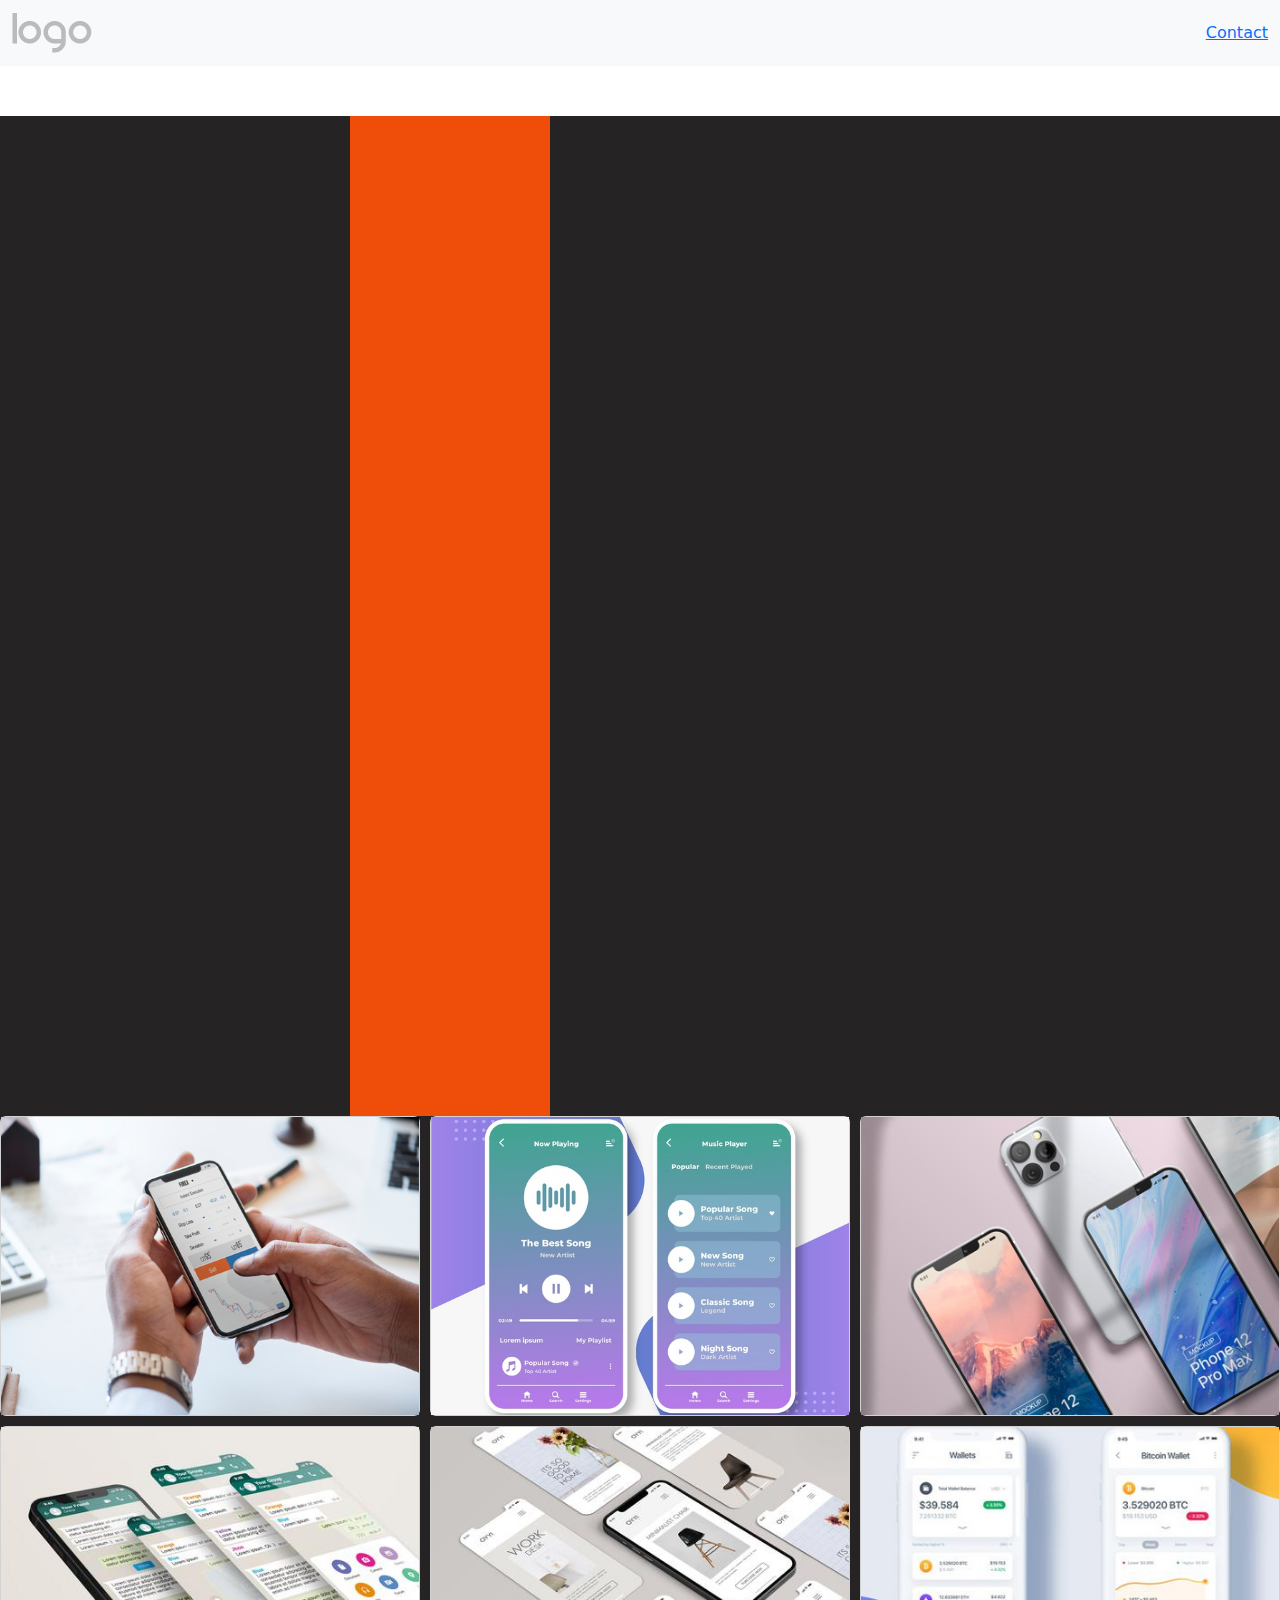
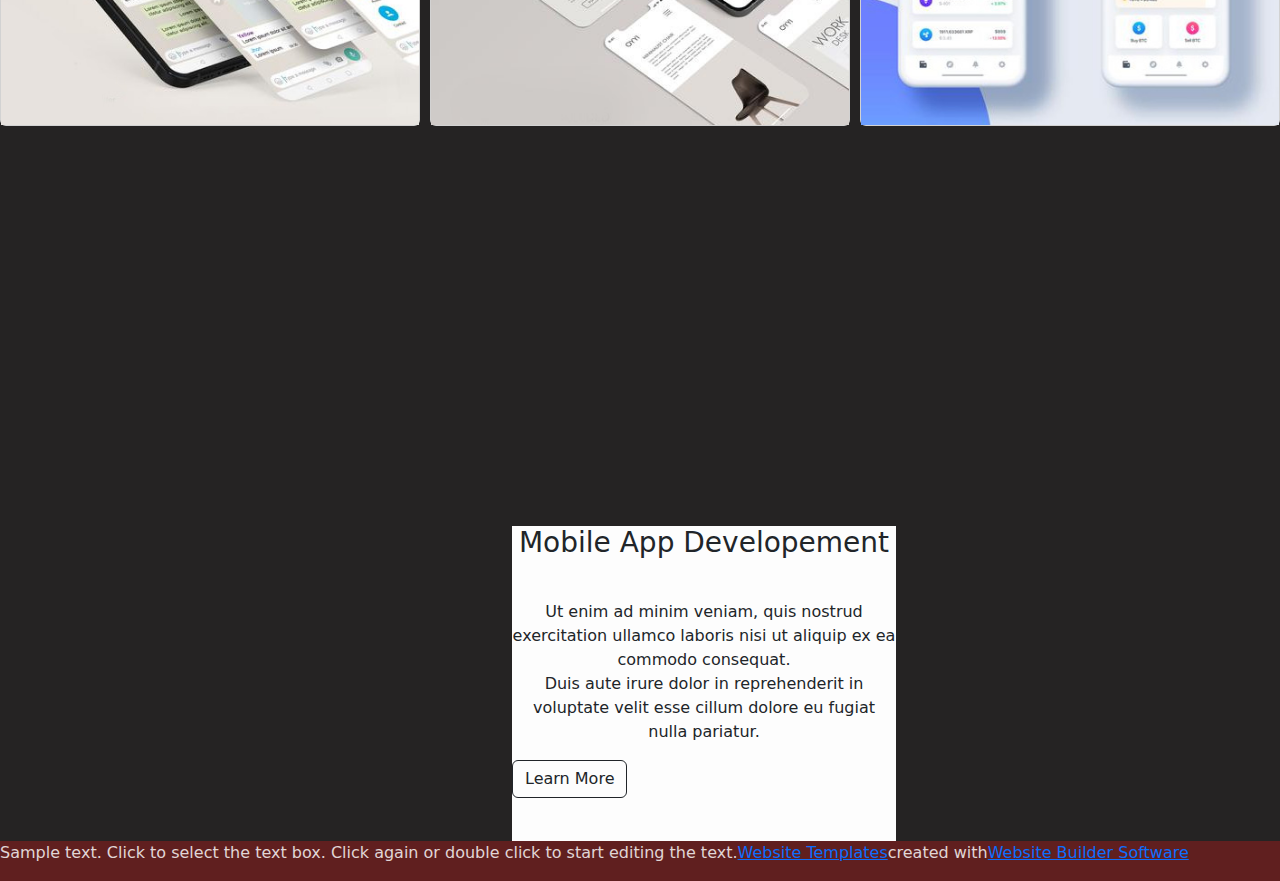
==== index.html @ 4130968b "first commit" ====
<!doctype html>
<html lang="fr">
<head>
    <meta charset="UTF-8">
    <meta name="viewport" content="width=device-width, user-scalable=no, initial-scale=1.0, maximum-scale=1.0, minimum-scale=1.0">
    <meta http-equiv="X-UA-Compatible" content="ie=edge">
    <link rel="stylesheet" href="style.css">
    <link href="https://cdn.jsdelivr.net/npm/bootstrap@5.3.0-alpha1/dist/css/bootstrap.min.css" rel="stylesheet">
    <link href="https://cdn.jsdelivr.net/npm/bootstrap@5.3.0-alpha1/dist/js/bootstrap.bundle.min.js" rel="stylesheet">
    <title>Exercice</title>
</head>
<body>

<!-- Navigation -->
<header>
    <nav class="navbar navbar-expand-lg bg-body-tertiary">
        <div class="container-fluid">
            <a class="navbar-brand" href="#"><img src="image/logo-louis.png"></a>
            <button class="navbar-toggler" type="button" data-bs-toggle="collapse" data-bs-target="#navbarTogglerDemo02" aria-controls="navbarTogglerDemo02" aria-expanded="false" aria-label="Toggle navigation">
                <span class="navbar-toggler-icon"></span>
            </button>
            <a class="active" href="contact.css">Contact</a>
            </div>
        </div>
    </nav>
</header>


<!-- section contenu -->
<section class="section-container">

    <div class="block-orange">
    </div>
    <div class="grid">
        <div class="card"><img src="image/screen1.jpg"></div>
        <div class="card"><img src="image/screen2.jpg"></div>
        <div class="card"><img src="image/screen3.jpg"></div>
        <div class="card"><img src="image/screen4.jpg"></div>
        <div class="card"><img src="image/screen5.jpg"></div>
        <div class="card"><img src="image/screen6.jpg"></div>
    </div>

    <div class="block-white-text">
        <h3>Mobile App Developement</h3>
        <p>Ut enim ad minim veniam, quis nostrud exercitation ullamco laboris nisi ut aliquip ex ea commodo consequat.<br/>
            Duis aute irure dolor in reprehenderit in voluptate velit esse cillum dolore eu fugiat nulla pariatur. </p>
        <button type="button" class="btn btn-outline-dark">Learn More</button>
    </div>

</section>

<!-- footer -->
<footer class="contact">
<p>Sample text. Click to select the text box. Click again or double click to start editing the text.</p>
    <a href="https://nicepage.com/website-templates" target="_blank">
        <span>Website Templates</span>
    </a>
    <p class="my-text">
        <span>created with</span>
    </p>
    <a href="https://nicepage.com/" target="_blank">
        <span>Website Builder Software</span>
    </a>
</footer>

</body>
</html>
---- style.css ----
*,  ::before, ::after {
    box-sizing: border-box;
    margin: 0;
    padding: 0;
}


.block-orange {
    margin-top: 50px;
    margin-left: 350px;
    height: 1000px;
    width: 200px;
    background-color: #ee4d0a;
}

.card img {
    width: 100%;
    height: 100%;
    object-fit: cover;
    object-position: center;
}

.section-container {
    background-color: #252323;
}

.grid {
    margin-bottom: 400px;
    display: grid;
    grid-gap: 10px;
    grid-template-columns: repeat(3, minmax(100px, 1fr));
    grid-template-rows: repeat(2, 300px);
}

.block-white-text  {
    height: 35vh;
    width: 30%;
    display:inline-block;

    margin-left: 40%;
    background-color: #fdfdfd;
}

.block-white-text p, h3 {
    margin-top: 40px;
    text-align: center;
}

/* footer */
footer {
    display: flex;
    text-align: center;
    background-color: #601f1f;
}

footer p {
    color: #e0d6d6;
}
.link {
    display: flex;
    text-align: center;
    background-color: #601f1f;
}
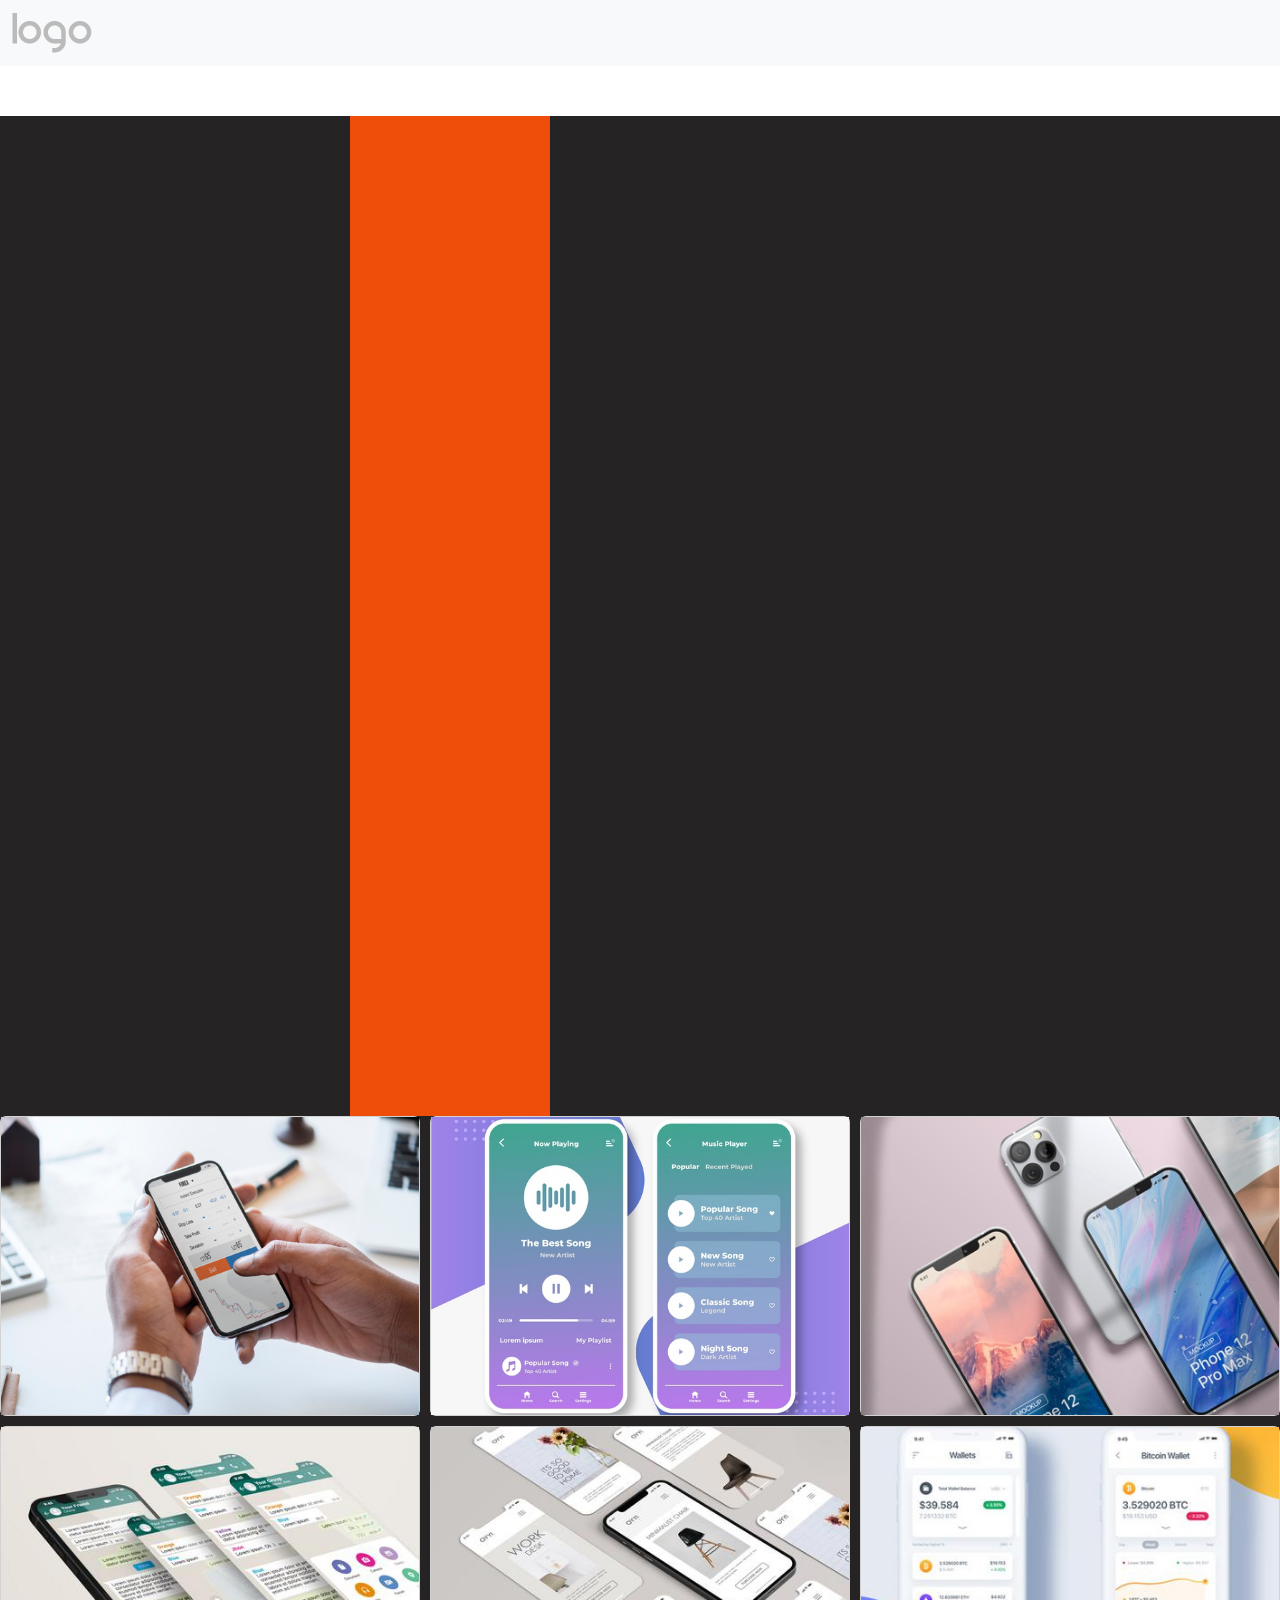
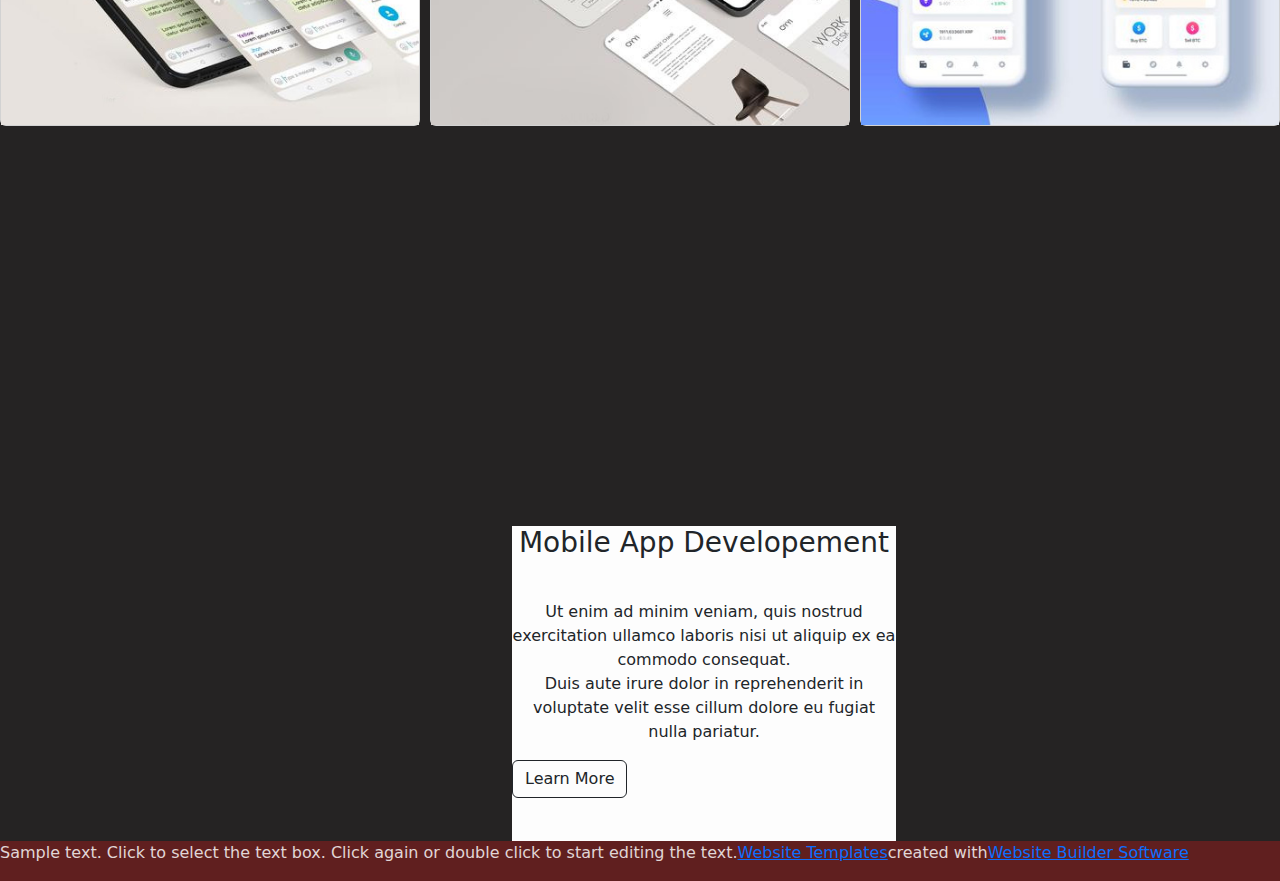
==== commit 95483cb7: "second commit" ====
--- a/index.html
+++ b/index.html
@@ -19,7 +19,6 @@
             <button class="navbar-toggler" type="button" data-bs-toggle="collapse" data-bs-target="#navbarTogglerDemo02" aria-controls="navbarTogglerDemo02" aria-expanded="false" aria-label="Toggle navigation">
                 <span class="navbar-toggler-icon"></span>
             </button>
-            <a class="active" href="contact.css">Contact</a>
             </div>
         </div>
     </nav>
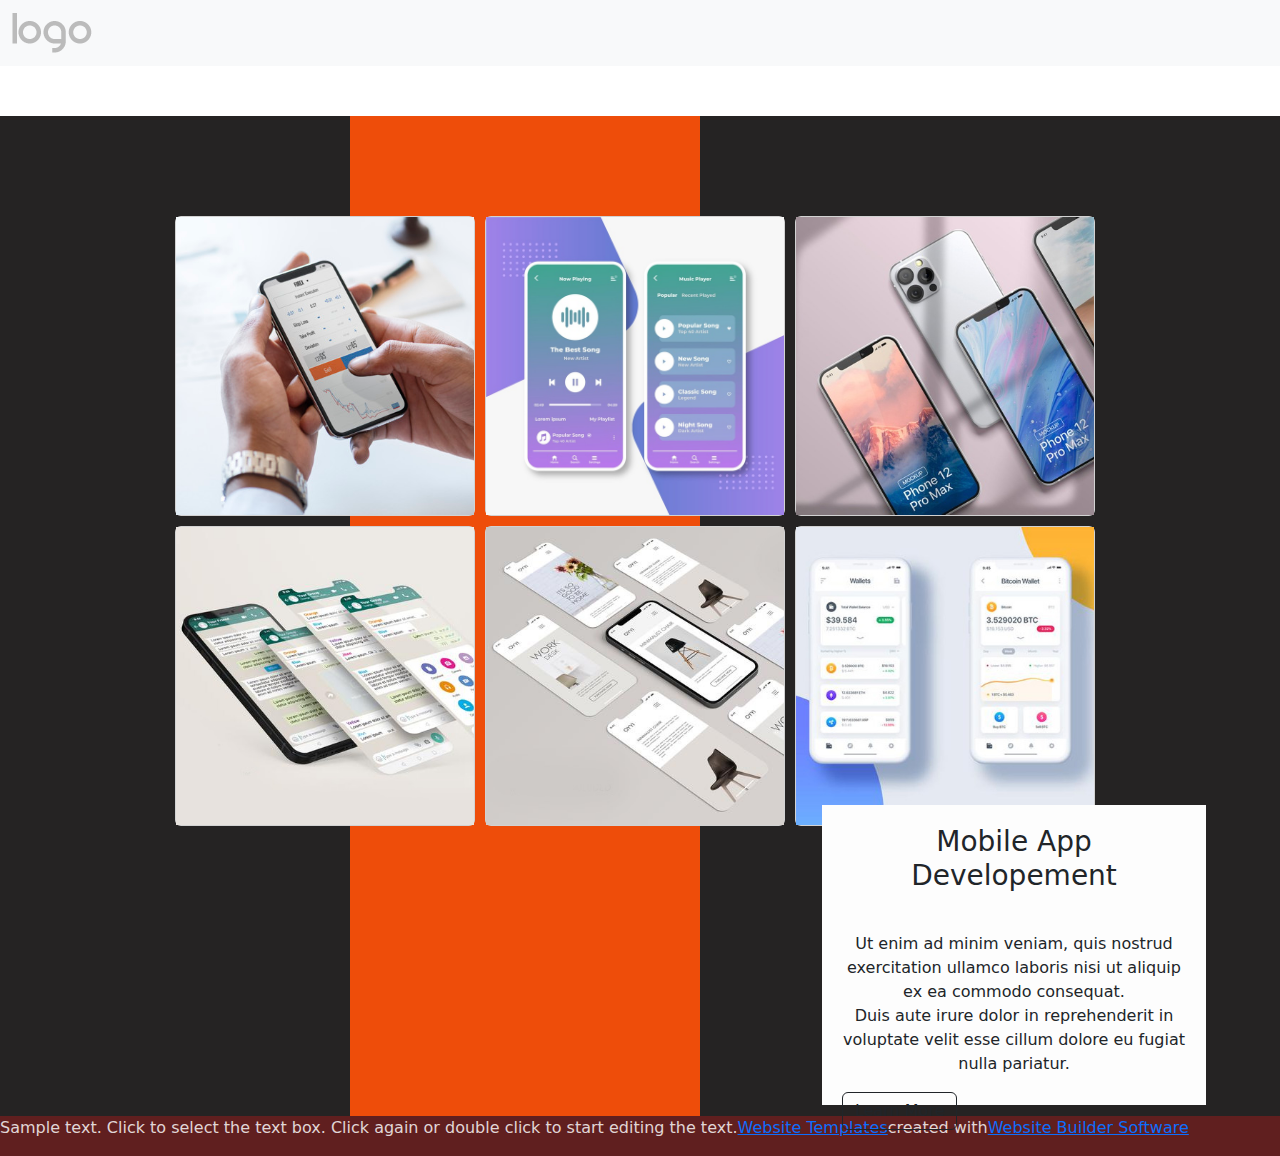
==== commit 57b85cc3: "Minor Fix." ====
--- a/index.html
+++ b/index.html
@@ -1,66 +1,78 @@
 <!doctype html>
 <html lang="fr">
+
 <head>
     <meta charset="UTF-8">
-    <meta name="viewport" content="width=device-width, user-scalable=no, initial-scale=1.0, maximum-scale=1.0, minimum-scale=1.0">
+    <meta name="viewport"
+        content="width=device-width, user-scalable=no, initial-scale=1.0, maximum-scale=1.0, minimum-scale=1.0">
     <meta http-equiv="X-UA-Compatible" content="ie=edge">
     <link rel="stylesheet" href="style.css">
     <link href="https://cdn.jsdelivr.net/npm/bootstrap@5.3.0-alpha1/dist/css/bootstrap.min.css" rel="stylesheet">
     <link href="https://cdn.jsdelivr.net/npm/bootstrap@5.3.0-alpha1/dist/js/bootstrap.bundle.min.js" rel="stylesheet">
     <title>Exercice</title>
 </head>
+
 <body>
 
-<!-- Navigation -->
-<header>
-    <nav class="navbar navbar-expand-lg bg-body-tertiary">
-        <div class="container-fluid">
-            <a class="navbar-brand" href="#"><img src="image/logo-louis.png"></a>
-            <button class="navbar-toggler" type="button" data-bs-toggle="collapse" data-bs-target="#navbarTogglerDemo02" aria-controls="navbarTogglerDemo02" aria-expanded="false" aria-label="Toggle navigation">
-                <span class="navbar-toggler-icon"></span>
-            </button>
+    <!-- Navigation -->
+    <header>
+        <nav class="navbar navbar-expand-lg bg-body-tertiary">
+            <div class="container-fluid">
+                <a class="navbar-brand" href="#"><img src="image/logo-louis.png"></a>
+                <button class="navbar-toggler" type="button" data-bs-toggle="collapse"
+                    data-bs-target="#navbarTogglerDemo02" aria-controls="navbarTogglerDemo02" aria-expanded="false"
+                    aria-label="Toggle navigation">
+                    <span class="navbar-toggler-icon"></span>
+                </button>
+            </div>
+            </div>
+        </nav>
+    </header>
+
+
+    <!-- section contenu -->
+    <section class="section-container">
+
+        <div class="block-orange">
+            <!-- on place les image ici, dans le div qui contient ton background color orange -->
+            <div class="grid">
+                <div class="card"><img src="image/screen1.jpg"></div>
+                <div class="card"><img src="image/screen2.jpg"></div>
+                <div class="card"><img src="image/screen3.jpg"></div>
+                <div class="card"><img src="image/screen4.jpg"></div>
+                <div class="card"><img src="image/screen5.jpg"></div>
+                <div class="card"><img src="image/screen6.jpg"></div>
+            </div>
+            <!-- on place le bloc blanc dans le même div que precedement -->
+            <div class="block-white-text">
+                <h3>Mobile App Developement</h3>
+                <p>Ut enim ad minim veniam, quis nostrud exercitation ullamco laboris nisi ut aliquip ex ea commodo
+                    consequat.<br />
+                    Duis aute irure dolor in reprehenderit in voluptate velit esse cillum dolore eu fugiat nulla pariatur.
+                </p>
+                <button type="button" class="btn btn-outline-dark">Learn More</button>
             </div>
         </div>
-    </nav>
-</header>
 
 
-<!-- section contenu -->
-<section class="section-container">
 
-    <div class="block-orange">
-    </div>
-    <div class="grid">
-        <div class="card"><img src="image/screen1.jpg"></div>
-        <div class="card"><img src="image/screen2.jpg"></div>
-        <div class="card"><img src="image/screen3.jpg"></div>
-        <div class="card"><img src="image/screen4.jpg"></div>
-        <div class="card"><img src="image/screen5.jpg"></div>
-        <div class="card"><img src="image/screen6.jpg"></div>
-    </div>
 
-    <div class="block-white-text">
-        <h3>Mobile App Developement</h3>
-        <p>Ut enim ad minim veniam, quis nostrud exercitation ullamco laboris nisi ut aliquip ex ea commodo consequat.<br/>
-            Duis aute irure dolor in reprehenderit in voluptate velit esse cillum dolore eu fugiat nulla pariatur. </p>
-        <button type="button" class="btn btn-outline-dark">Learn More</button>
-    </div>
+    </section>
 
-</section>
-
-<!-- footer -->
-<footer class="contact">
-<p>Sample text. Click to select the text box. Click again or double click to start editing the text.</p>
-    <a href="https://nicepage.com/website-templates" target="_blank">
-        <span>Website Templates</span>
-    </a>
-    <p class="my-text">
-        <span>created with</span>
-    </p>
-    <a href="https://nicepage.com/" target="_blank">
-        <span>Website Builder Software</span>
-    </a>
-</footer>
+    <!-- footer -->
+    <footer class="contact">
+        <p>Sample text. Click to select the text box. Click again or double click to start editing the text.</p>
+        <a href="https://nicepage.com/website-templates" target="_blank">
+            <span>Website Templates</span>
+        </a>
+        <p class="my-text">
+            <span>created with</span>
+        </p>
+        <a href="https://nicepage.com/" target="_blank">
+            <span>Website Builder Software</span>
+        </a>
+    </footer>
 
 </body>
+
 </html>--- a/style.css
+++ b/style.css
@@ -9,7 +9,7 @@
     margin-top: 50px;
     margin-left: 350px;
     height: 1000px;
-    width: 200px;
+    width: 350px; /* J'agrandi la ligne à la taille donnée sur la maquette, j'ai utlisé la fonction règle de l'extention webdevelopper pour avoir l'information */
     background-color: #ee4d0a;
 }
 
@@ -28,17 +28,22 @@
     margin-bottom: 400px;
     display: grid;
     grid-gap: 10px;
-    grid-template-columns: repeat(3, minmax(100px, 1fr));
+    /*grid-template-columns: repeat(3, minmax(100px, 1fr));*/
+    grid-template-columns: repeat(3, minmax(300px, 1fr));    /* Je dois redimensionner les images*/
     grid-template-rows: repeat(2, 300px);
+    margin-left: -50%; /* Je repositionne sur la gauche le bloc */
+    padding-top: 100px;
 }
 
-.block-white-text  {
-    height: 35vh;
+.block-white-text  { /* On repositionne le bloc blanc et on u ajoute un petit padding pour faire joli */
+    height: 300px;
     width: 30%;
-    display:inline-block;
-
-    margin-left: 40%;
+    display: block;
+    margin-left: 472px;
     background-color: #fdfdfd;
+    margin-top: -421px;
+    position: absolute;
+    padding: 20px;
 }
 
 .block-white-text p, h3 {
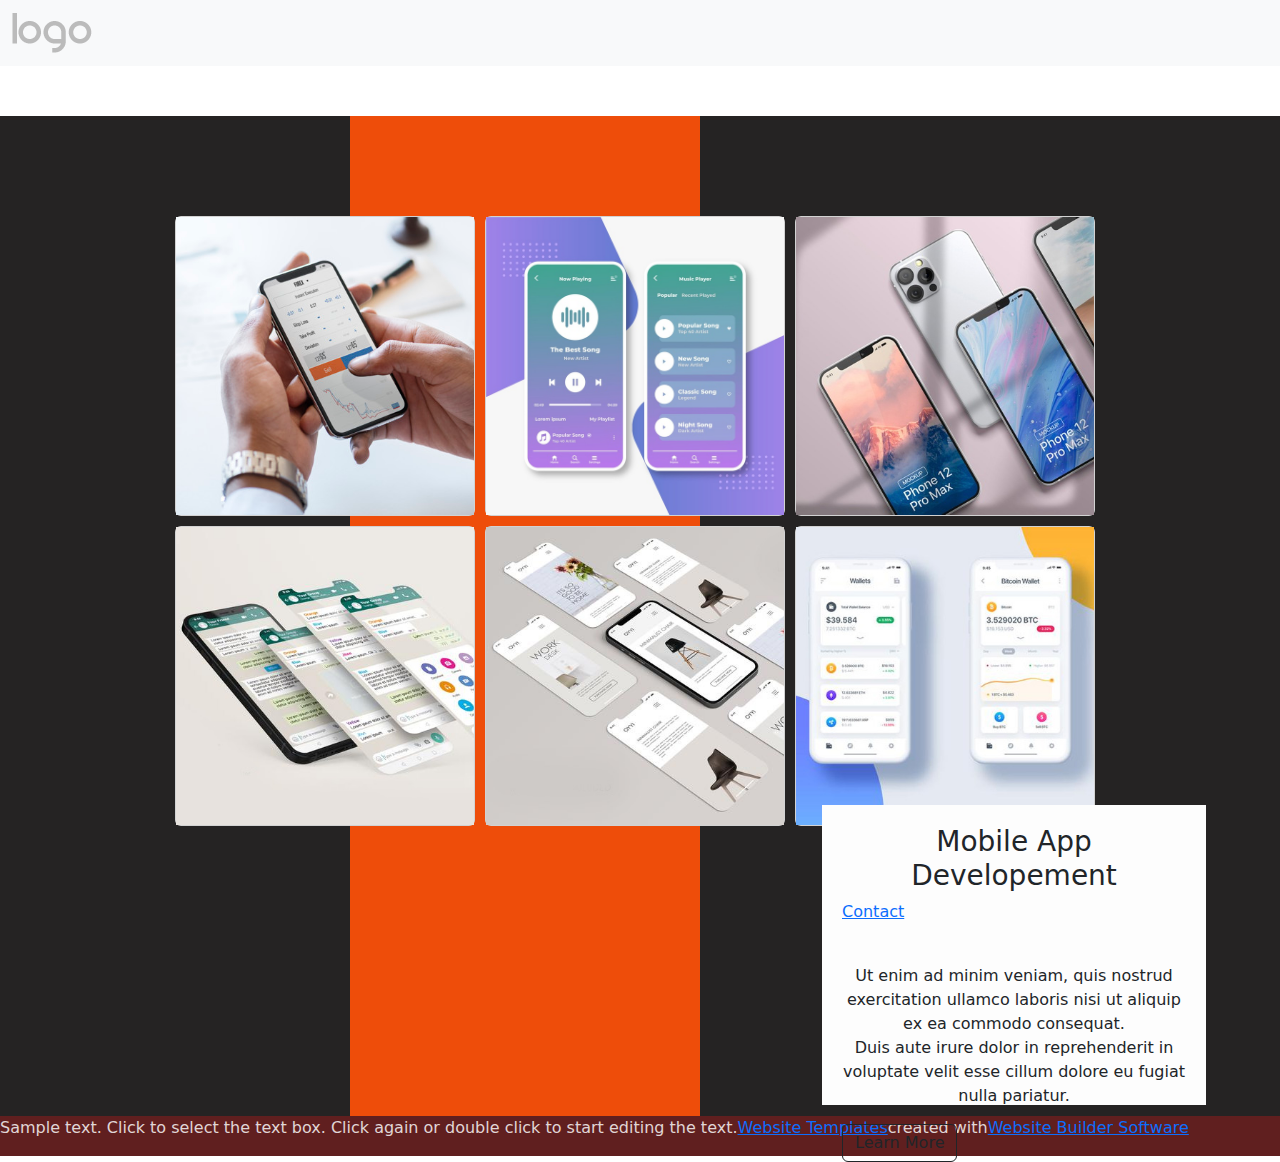
==== commit 2a91d916: "form added" ====
--- a/index.html
+++ b/index.html
@@ -1,10 +1,9 @@
 <!doctype html>
 <html lang="fr">
-
 <head>
     <meta charset="UTF-8">
     <meta name="viewport"
-        content="width=device-width, user-scalable=no, initial-scale=1.0, maximum-scale=1.0, minimum-scale=1.0">
+          content="width=device-width, user-scalable=no, initial-scale=1.0, maximum-scale=1.0, minimum-scale=1.0">
     <meta http-equiv="X-UA-Compatible" content="ie=edge">
     <link rel="stylesheet" href="style.css">
     <link href="https://cdn.jsdelivr.net/npm/bootstrap@5.3.0-alpha1/dist/css/bootstrap.min.css" rel="stylesheet">
@@ -14,65 +13,63 @@
 
 <body>
 
-    <!-- Navigation -->
-    <header>
-        <nav class="navbar navbar-expand-lg bg-body-tertiary">
-            <div class="container-fluid">
-                <a class="navbar-brand" href="#"><img src="image/logo-louis.png"></a>
-                <button class="navbar-toggler" type="button" data-bs-toggle="collapse"
+<!-- Navigation -->
+<header>
+    <nav class="navbar navbar-expand-lg bg-body-tertiary">
+        <div class="container-fluid">
+            <a class="navbar-brand" href="#"><img src="image/logo-louis.png"></a>
+            <button class="navbar-toggler" type="button" data-bs-toggle="collapse"
                     data-bs-target="#navbarTogglerDemo02" aria-controls="navbarTogglerDemo02" aria-expanded="false"
                     aria-label="Toggle navigation">
-                    <span class="navbar-toggler-icon"></span>
-                </button>
-            </div>
-            </div>
-        </nav>
-    </header>
+                <span class="navbar-toggler-icon"></span>
+            </button>
+        </div>
+        </div>
+    </nav>
+</header>
 
 
-    <!-- section contenu -->
-    <section class="section-container">
+<!-- section contenu -->
+<section class="section-container">
+    <div class="block-orange">
+        <!-- on place les image ici, dans le div qui contient ton background color orange -->
+        <div class="grid">
+            <div class="card"><img src="image/screen1.jpg"></div>
+            <div class="card"><img src="image/screen2.jpg"></div>
+            <div class="card"><img src="image/screen3.jpg"></div>
+            <div class="card"><img src="image/screen4.jpg"></div>
+            <div class="card"><img src="image/screen5.jpg"></div>
+            <div class="card"><img src="image/screen6.jpg"></div>
+        </div>
+        <!-- on place le bloc blanc dans le même div que precedement -->
+        <div class="block-white-text">
+            <h3>Mobile App Developement</h3>
+            <a href="contact.html" target="_blank">Contact</a>
+            <p>Ut enim ad minim veniam, quis nostrud exercitation ullamco laboris nisi ut aliquip ex ea commodo
+                consequat.<br />
+                Duis aute irure dolor in reprehenderit in voluptate velit esse cillum dolore eu fugiat nulla pariatur.
+            </p>
+            <button type="button" class="btn btn-outline-dark">Learn More</button>
+        </div>
+    </div>
 
-        <div class="block-orange">
-            <!-- on place les image ici, dans le div qui contient ton background color orange -->
-            <div class="grid">
-                <div class="card"><img src="image/screen1.jpg"></div>
-                <div class="card"><img src="image/screen2.jpg"></div>
-                <div class="card"><img src="image/screen3.jpg"></div>
-                <div class="card"><img src="image/screen4.jpg"></div>
-                <div class="card"><img src="image/screen5.jpg"></div>
-                <div class="card"><img src="image/screen6.jpg"></div>
-            </div>
-            <!-- on place le bloc blanc dans le même div que precedement -->
-            <div class="block-white-text">
-                <h3>Mobile App Developement</h3>
-                <p>Ut enim ad minim veniam, quis nostrud exercitation ullamco laboris nisi ut aliquip ex ea commodo
-                    consequat.<br />
-                    Duis aute irure dolor in reprehenderit in voluptate velit esse cillum dolore eu fugiat nulla pariatur.
-                </p>
-                <button type="button" class="btn btn-outline-dark">Learn More</button>
-            </div>
-        </div>
+</section>
 
 
-
-
-    </section>
-
-    <!-- footer -->
-    <footer class="contact">
-        <p>Sample text. Click to select the text box. Click again or double click to start editing the text.</p>
-        <a href="https://nicepage.com/website-templates" target="_blank">
-            <span>Website Templates</span>
-        </a>
-        <p class="my-text">
-            <span>created with</span>
-        </p>
-        <a href="https://nicepage.com/" target="_blank">
-            <span>Website Builder Software</span>
-        </a>
-    </footer>
+<!-- footer -->
+<footer class="contact">
+    <p>Sample text. Click to select the text box. Click again or double click to start editing the text.</p>
+    <a href="https://nicepage.com/website-templates" target="_blank">
+        <span>Website Templates</span>
+    </a>
+    <p class="my-text">
+        <span>created with</span>
+    </p>
+    <a href="https://nicepage.com/" target="_blank">
+        <span>Website Builder Software</span>
+    </a>
+</footer>
 
 </body>
 
-</html>+</html>
--- a/style.css
+++ b/style.css
@@ -9,9 +9,10 @@
     margin-top: 50px;
     margin-left: 350px;
     height: 1000px;
-    width: 350px; /* J'agrandi la ligne à la taille donnée sur la maquette, j'ai utlisé la fonction règle de l'extention webdevelopper pour avoir l'information */
+    width: 350px;
     background-color: #ee4d0a;
 }
+
 
 .card img {
     width: 100%;
@@ -28,17 +29,16 @@
     margin-bottom: 400px;
     display: grid;
     grid-gap: 10px;
-    /*grid-template-columns: repeat(3, minmax(100px, 1fr));*/
-    grid-template-columns: repeat(3, minmax(300px, 1fr));    /* Je dois redimensionner les images*/
+    grid-template-columns: repeat(3, minmax(300px, 1fr));
     grid-template-rows: repeat(2, 300px);
-    margin-left: -50%; /* Je repositionne sur la gauche le bloc */
-    padding-top: 100px;
+    margin-left: -50%;
+    padding-top:100px;
 }
 
-.block-white-text  { /* On repositionne le bloc blanc et on u ajoute un petit padding pour faire joli */
+.block-white-text  {
     height: 300px;
     width: 30%;
-    display: block;
+    display:block;
     margin-left: 472px;
     background-color: #fdfdfd;
     margin-top: -421px;
@@ -65,4 +65,15 @@
     display: flex;
     text-align: center;
     background-color: #601f1f;
+}
+
+@media  screen and (max-width: 700px){
+    .section-container {
+       width: 100%;
+    }
+
+    .grid {
+        width: 20px;
+
+    }
 }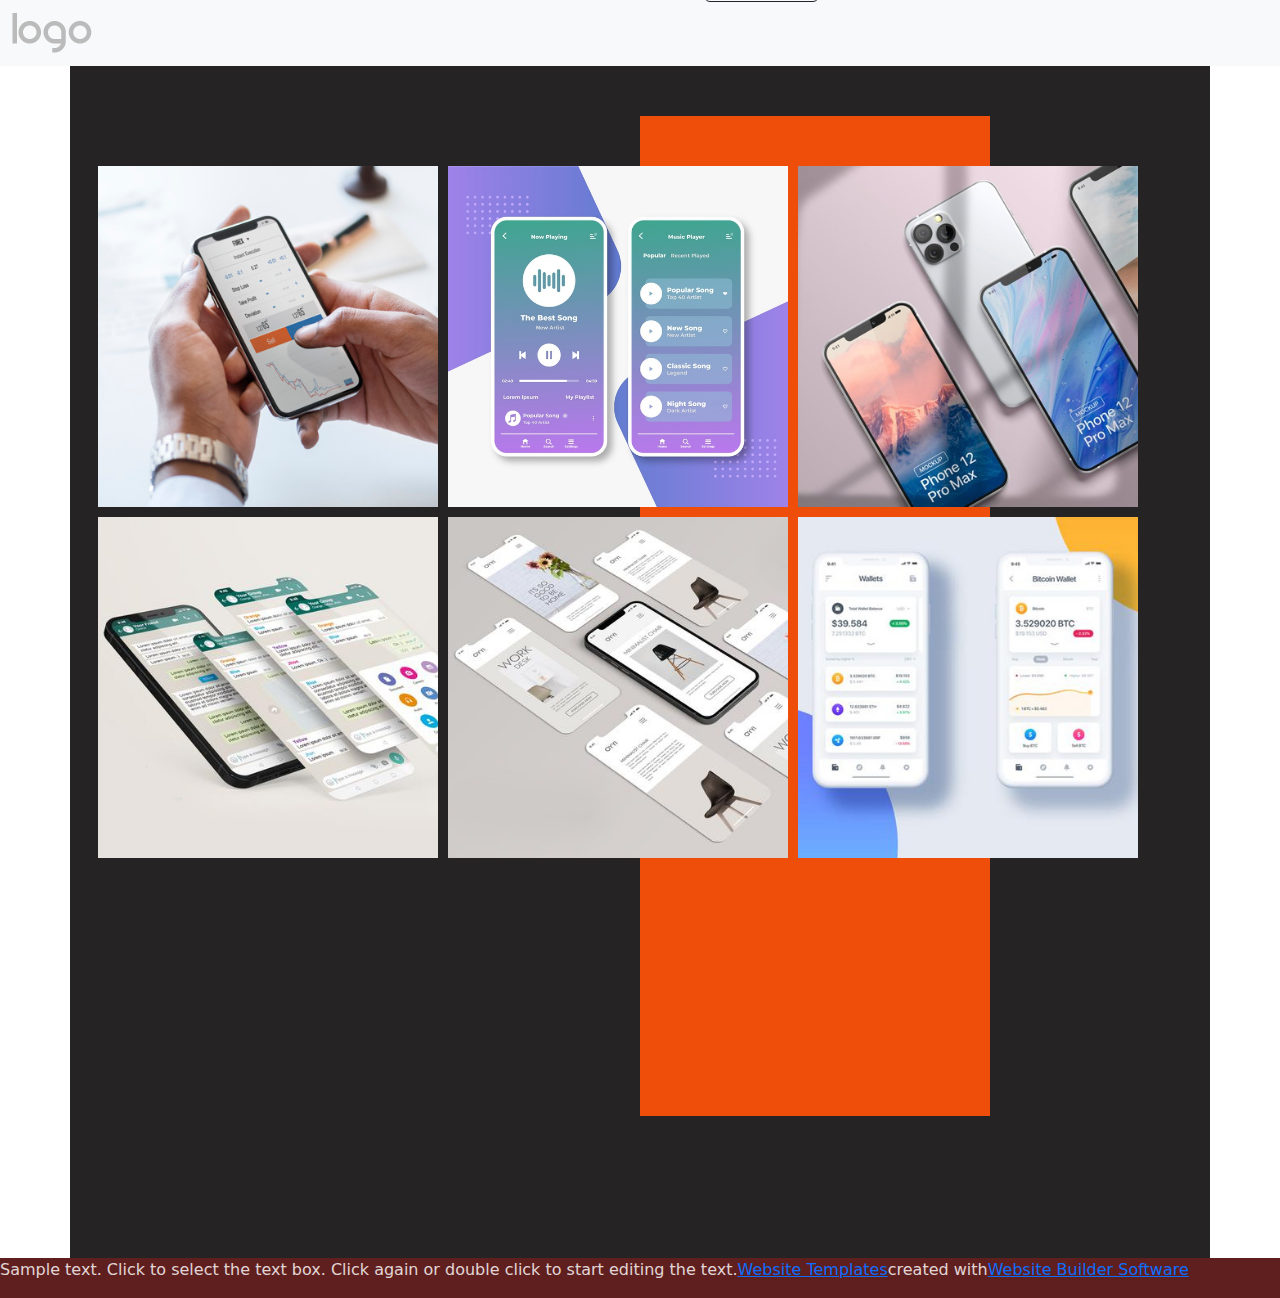
==== commit 66e46d00: "responsive part" ====
--- a/index.html
+++ b/index.html
@@ -30,16 +30,17 @@
 
 
 <!-- section contenu -->
-<section class="section-container">
+<section class="section-container container flex-column d-flex align-items-center">
     <div class="block-orange">
+    </div>
         <!-- on place les image ici, dans le div qui contient ton background color orange -->
         <div class="grid">
-            <div class="card"><img src="image/screen1.jpg"></div>
-            <div class="card"><img src="image/screen2.jpg"></div>
-            <div class="card"><img src="image/screen3.jpg"></div>
-            <div class="card"><img src="image/screen4.jpg"></div>
-            <div class="card"><img src="image/screen5.jpg"></div>
-            <div class="card"><img src="image/screen6.jpg"></div>
+            <div class="card1"><img src="image/screen1.jpg" class="img-format"></div>
+            <div class="card2"><img src="image/screen2.jpg" class="img-format"></div>
+            <div class="card3"><img src="image/screen3.jpg" class="img-format"></div>
+            <div class="card4"><img src="image/screen4.jpg" class="img-format"></div>
+            <div class="card5"><img src="image/screen5.jpg" class="img-format"></div>
+            <div class="card6"><img src="image/screen6.jpg" class="img-format"></div>
         </div>
         <!-- on place le bloc blanc dans le même div que precedement -->
         <div class="block-white-text">
@@ -51,7 +52,7 @@
             </p>
             <button type="button" class="btn btn-outline-dark">Learn More</button>
         </div>
-    </div>
+
 
 </section>
 
--- a/style.css
+++ b/style.css
@@ -3,7 +3,6 @@
     margin: 0;
     padding: 0;
 }
-
 
 .block-orange {
     margin-top: 50px;
@@ -11,14 +10,18 @@
     height: 1000px;
     width: 350px;
     background-color: #ee4d0a;
+    position: absolute;
+    z-index: 0;
 }
 
-
-.card img {
-    width: 100%;
-    height: 100%;
+.img-format {
+    z-index: 1;
+    width: 340px;
+    height: 341px;
     object-fit: cover;
     object-position: center;
+    background-repeat: no-repeat;
+    background-position: center;
 }
 
 .section-container {
@@ -26,14 +29,44 @@
 }
 
 .grid {
+    z-index: 1;
     margin-bottom: 400px;
+    grid-gap: 10px;
     display: grid;
-    grid-gap: 10px;
-    grid-template-columns: repeat(3, minmax(300px, 1fr));
-    grid-template-rows: repeat(2, 300px);
-    margin-left: -50%;
+    grid-template-columns: 0.1fr 1fr 0.1fr /* minmax(300px, 1fr) */;
+    grid-template-rows: repeat(6, 1fr);
+    grid-template-areas:
+    ". card1 ."
+    ". card2 ."
+    ". card3 ."
+    ". card4 ."
+    ". card5 ."
+    ". card6 .";
     padding-top:100px;
 }
+
+/* créer classe avec la propriété grid area qui informe container de la position des cards dans grids */
+.card1 {
+    grid-area: card1;
+}
+.card2 {
+    grid-area: card2;
+}
+.card3 {
+    grid-area: card3;
+}
+.card4 {
+    grid-area: card4;
+}
+.card5 {
+    grid-area: card5;
+}
+.card6 {
+    grid-area: card6;
+}
+
+
+
 
 .block-white-text  {
     height: 300px;
@@ -53,6 +86,8 @@
 
 /* footer */
 footer {
+    position: absolute;
+    width: 100%;
     display: flex;
     text-align: center;
     background-color: #601f1f;
@@ -67,13 +102,26 @@
     background-color: #601f1f;
 }
 
-@media  screen and (max-width: 700px){
-    .section-container {
-       width: 100%;
-    }
+@media screen and (min-width: 768px){
 
     .grid {
-        width: 20px;
+        display: grid;
+        grid-template-columns: 0.5fr 1fr 1fr 0.5fr  /* minmax(300px, 1fr) */;
+        grid-template-rows: repeat(3, 1fr);
+        grid-template-areas:
+    ". card1 card2 ."
+    ". card3 card4 ."
+    ". card5 card6 .";
+    }
+}
 
+@media screen and (min-width: 992px) {
+    .grid {
+        display: grid;
+        grid-template-columns: 0.1fr 1fr 1fr 1fr  0.1fr  /* minmax(300px, 1fr) */;
+        grid-template-rows: repeat(2, 1fr);
+        grid-template-areas:
+    ". card1 card2 card3 ."
+    ". card4 card5 card6 .";
     }
 }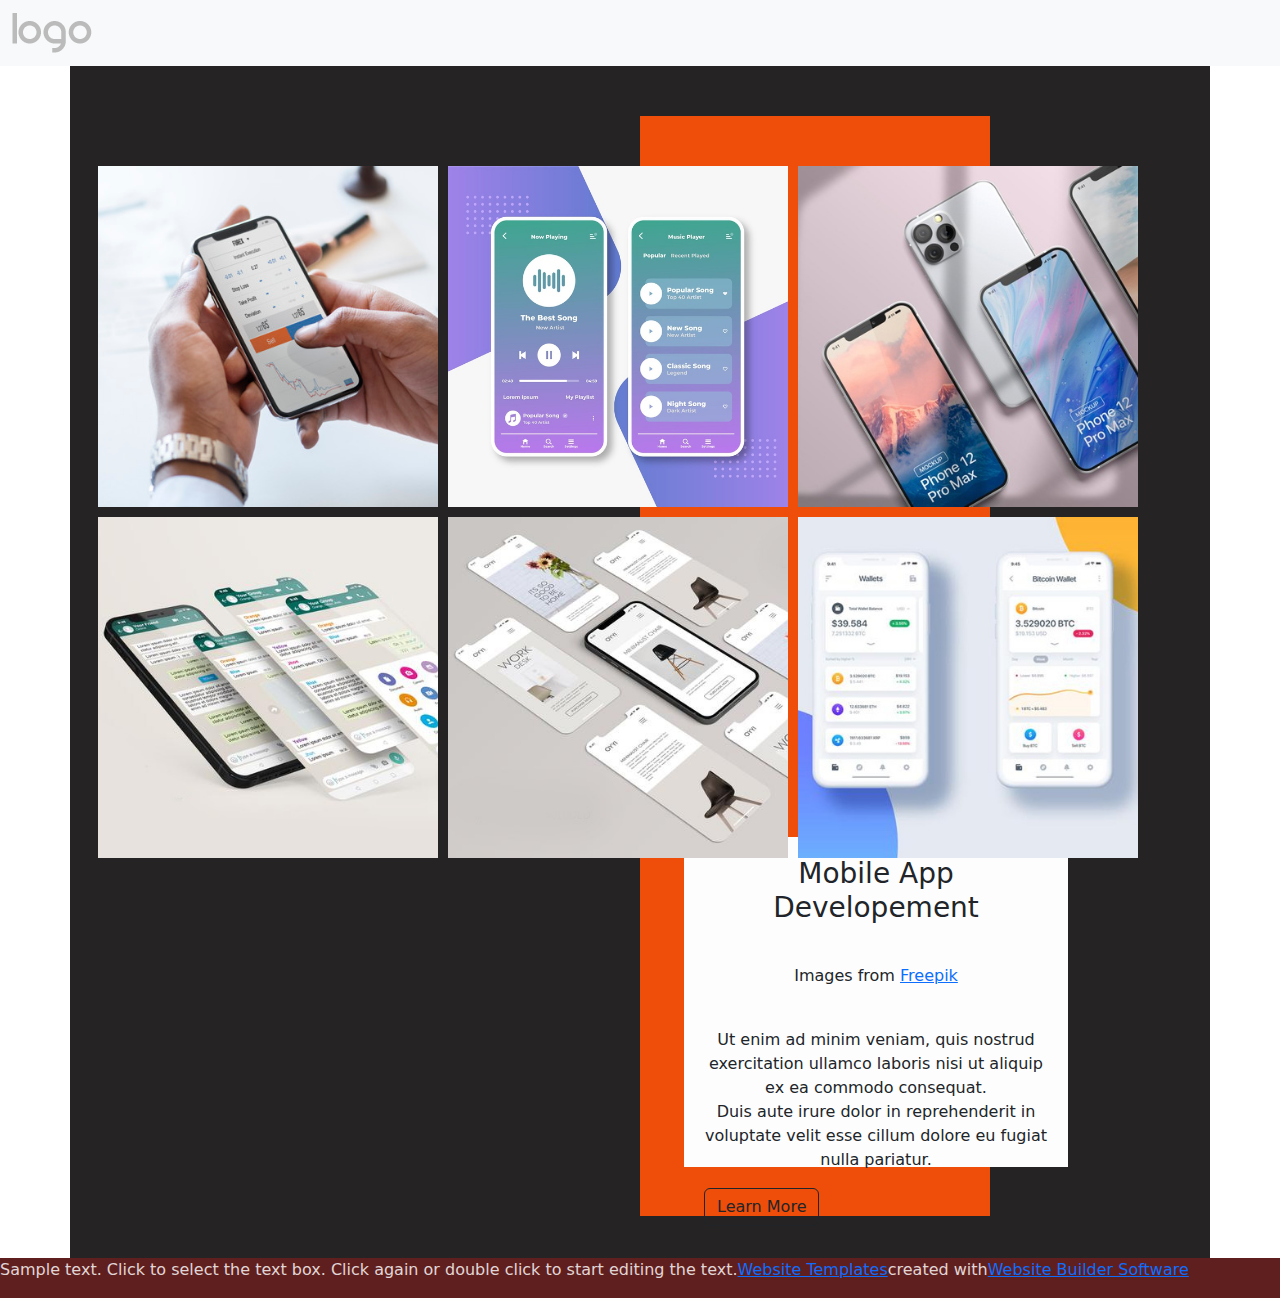
==== commit da9407b5: "corrections" ====
--- a/index.html
+++ b/index.html
@@ -28,12 +28,11 @@
     </nav>
 </header>
 
-
 <!-- section contenu -->
 <section class="section-container container flex-column d-flex align-items-center">
     <div class="block-orange">
     </div>
-        <!-- on place les image ici, dans le div qui contient ton background color orange -->
+
         <div class="grid">
             <div class="card1"><img src="image/screen1.jpg" class="img-format"></div>
             <div class="card2"><img src="image/screen2.jpg" class="img-format"></div>
@@ -42,18 +41,16 @@
             <div class="card5"><img src="image/screen5.jpg" class="img-format"></div>
             <div class="card6"><img src="image/screen6.jpg" class="img-format"></div>
         </div>
-        <!-- on place le bloc blanc dans le même div que precedement -->
+
         <div class="block-white-text">
             <h3>Mobile App Developement</h3>
-            <a href="contact.html" target="_blank">Contact</a>
+            <p>Images from <a href="contact.html" target="_blank">Freepik</a></p> <!-- le lien Freepik  mène vers le formulaire -->
             <p>Ut enim ad minim veniam, quis nostrud exercitation ullamco laboris nisi ut aliquip ex ea commodo
                 consequat.<br />
                 Duis aute irure dolor in reprehenderit in voluptate velit esse cillum dolore eu fugiat nulla pariatur.
             </p>
             <button type="button" class="btn btn-outline-dark">Learn More</button>
         </div>
-
-
 </section>
 
 
--- a/style.css
+++ b/style.css
@@ -7,7 +7,7 @@
 .block-orange {
     margin-top: 50px;
     margin-left: 350px;
-    height: 1000px;
+    height: 1100px;
     width: 350px;
     background-color: #ee4d0a;
     position: absolute;
@@ -30,6 +30,7 @@
 
 .grid {
     z-index: 1;
+    padding-top:100px;
     margin-bottom: 400px;
     grid-gap: 10px;
     display: grid;
@@ -42,7 +43,6 @@
     ". card4 ."
     ". card5 ."
     ". card6 .";
-    padding-top:100px;
 }
 
 /* créer classe avec la propriété grid area qui informe container de la position des cards dans grids */
@@ -65,16 +65,14 @@
     grid-area: card6;
 }
 
-
-
-
 .block-white-text  {
-    height: 300px;
+    z-index: 0;
+    height: 330px;
     width: 30%;
     display:block;
     margin-left: 472px;
     background-color: #fdfdfd;
-    margin-top: -421px;
+    margin-top: 771px;
     position: absolute;
     padding: 20px;
 }
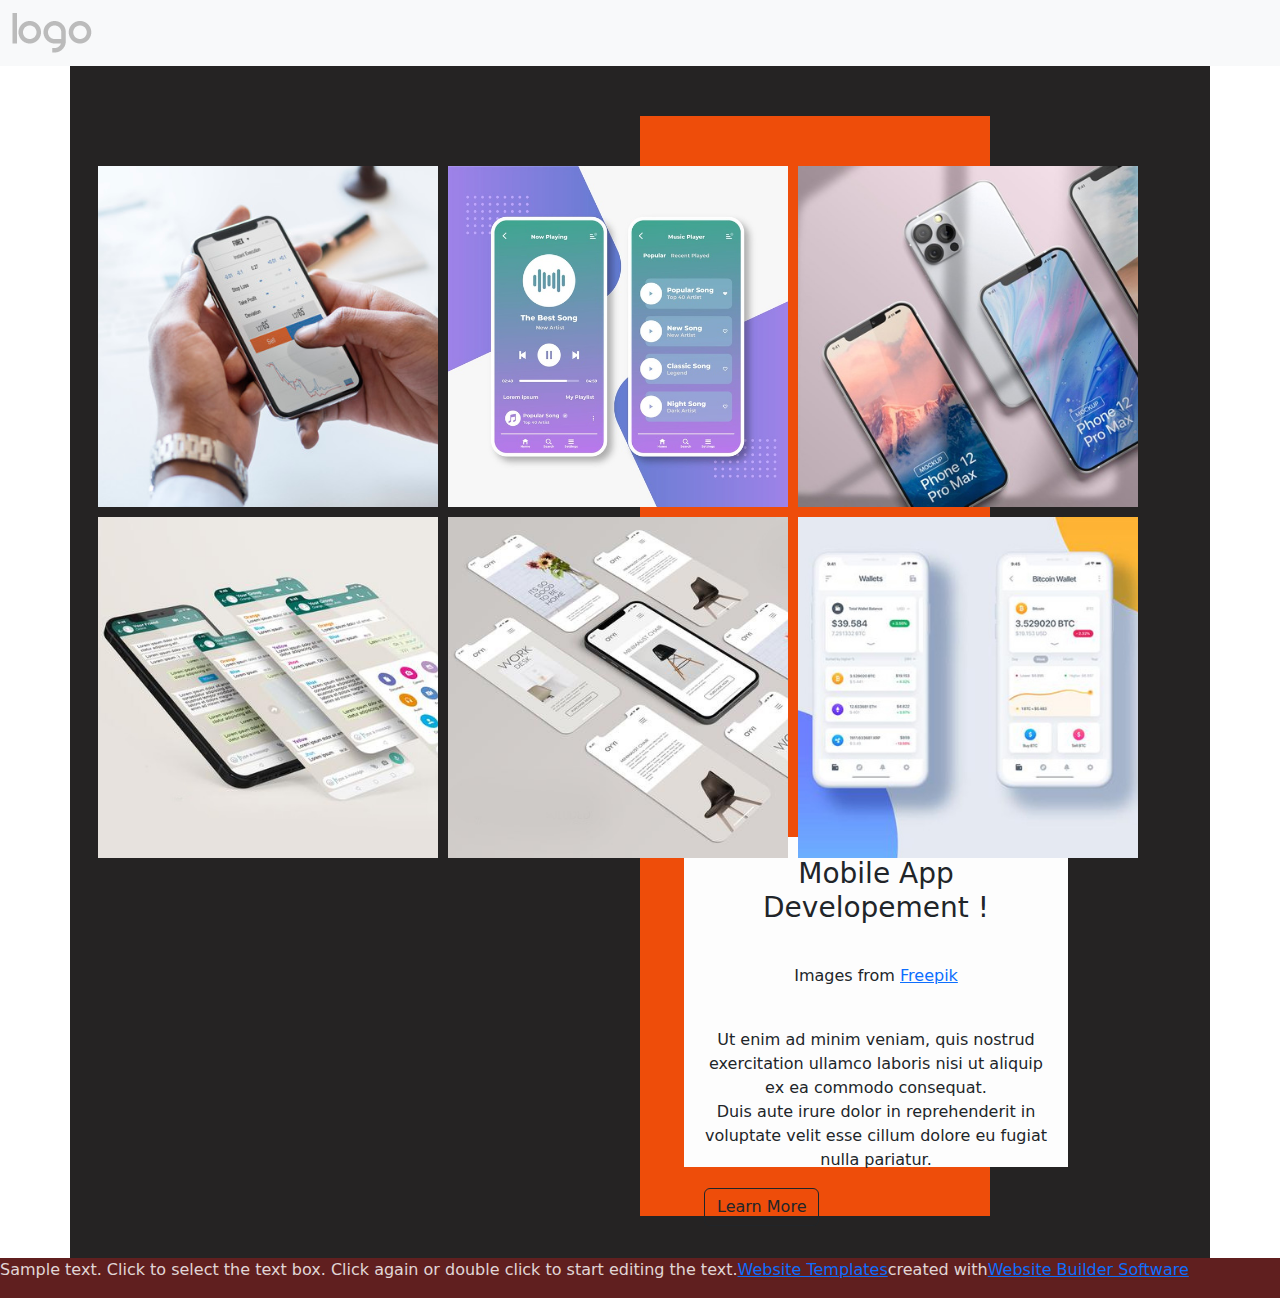
==== commit 890c631b: "correction 2" ====
--- a/index.html
+++ b/index.html
@@ -43,7 +43,7 @@
         </div>
 
         <div class="block-white-text">
-            <h3>Mobile App Developement</h3>
+            <h3>Mobile App Developement !</h3>
             <p>Images from <a href="contact.html" target="_blank">Freepik</a></p> <!-- le lien Freepik  mène vers le formulaire -->
             <p>Ut enim ad minim veniam, quis nostrud exercitation ullamco laboris nisi ut aliquip ex ea commodo
                 consequat.<br />
--- a/style.css
+++ b/style.css
@@ -122,4 +122,5 @@
     ". card1 card2 card3 ."
     ". card4 card5 card6 .";
     }
-}+}
+
